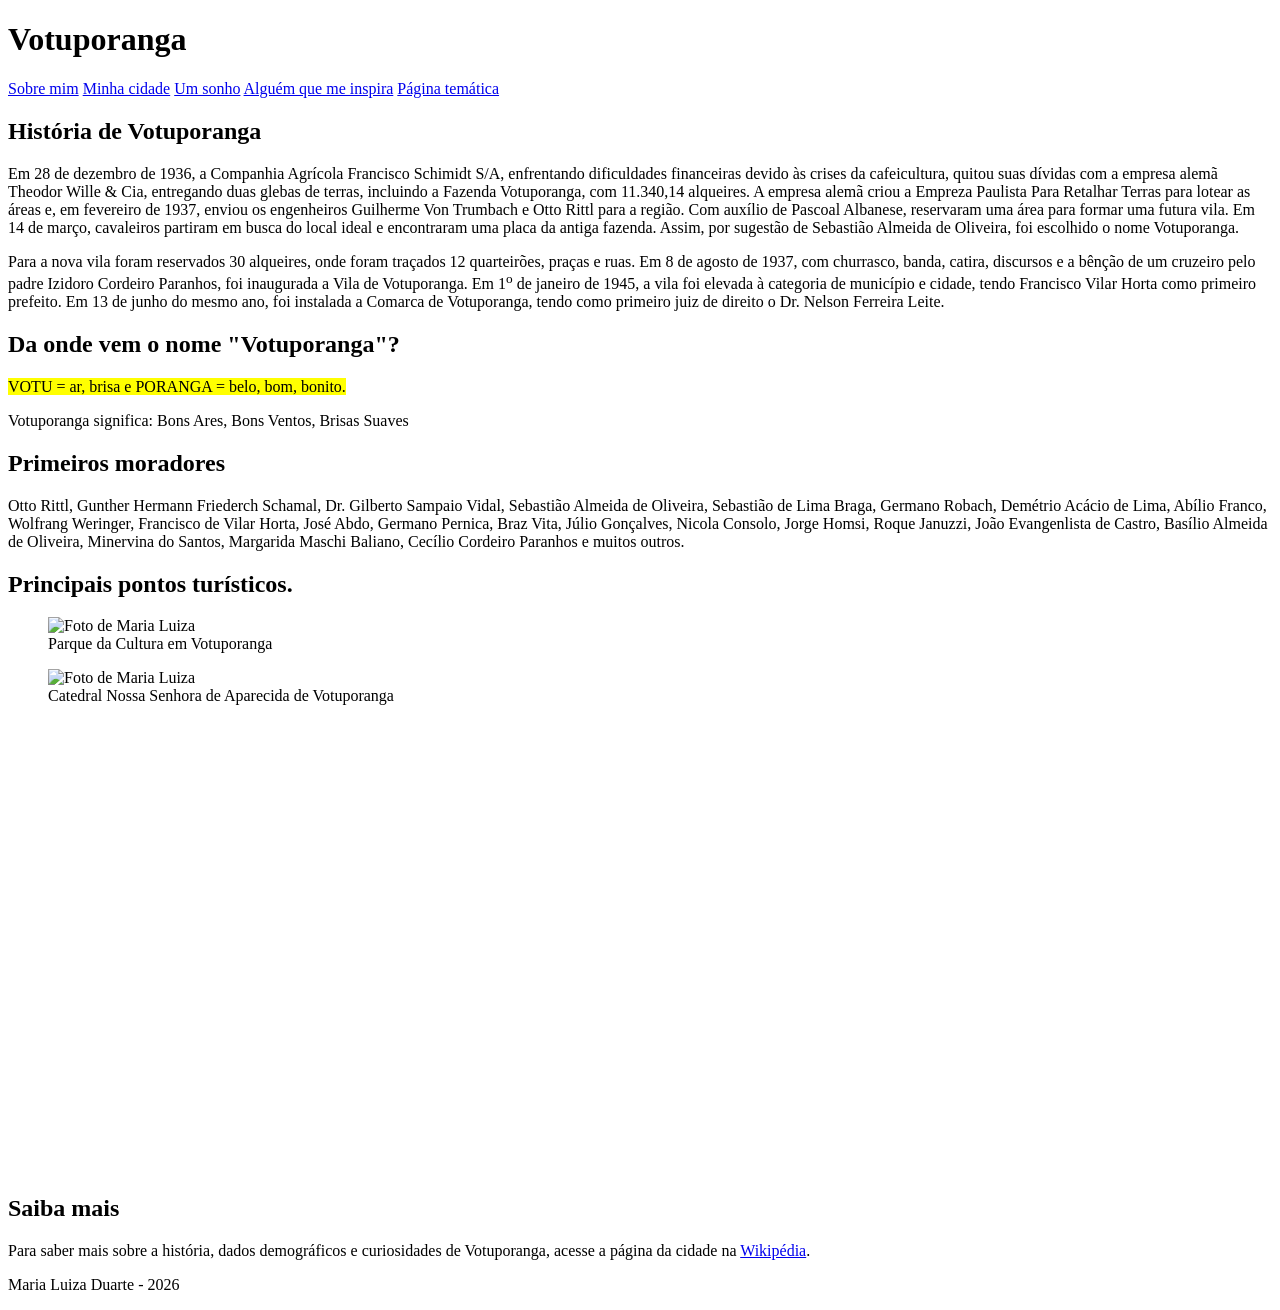
==== cidade.html @ b99aafb0 "Add files via upload" ====
<!DOCTYPE html>
<html lang="pt-br">
<head>
    <meta charset="UTF-8">
    <meta name="viewport" content="width=device-width, initial-scale=1.0">
    <title>Cidade</title>
</head>
<body>
    <header>
        <h1>Votuporanga</h1>

        <nav>
            <a href="index.html">Sobre mim</a>
            <a href="cidade.html">Minha cidade</a>
            <a href="sonho.html">Um sonho</a>
            <a href="inspiracao.html">Alguém que me inspira</a>
            <a href="tematica.html">Página temática</a>
        </nav>
     </header>

        <main>

        <section>
            <h2>História de Votuporanga</h2>
            <p>Em 28 de dezembro de 1936, a Companhia Agrícola Francisco 
                Schimidt S/A, enfrentando dificuldades financeiras devido
                 às crises da cafeicultura, quitou suas dívidas com 
                 a empresa alemã Theodor Wille & Cia, entregando 
                 duas glebas de terras, incluindo a Fazenda Votuporanga, 
                 com 11.340,14 alqueires. A empresa alemã criou 
                 a Empreza Paulista Para Retalhar Terras para lotear as 
                 áreas e, em fevereiro de 1937, enviou os engenheiros 
                 Guilherme Von Trumbach e Otto Rittl para a região. 
                 Com auxílio de Pascoal Albanese, reservaram uma área 
                 para formar uma futura vila. Em 14 de março, cavaleiros 
                 partiram em busca do local ideal e encontraram uma placa
                da antiga fazenda. Assim, por sugestão de Sebastião 
                Almeida de Oliveira, foi escolhido o nome Votuporanga.</p>
            
            <p>Para a nova vila foram reservados 30 alqueires, onde foram
                traçados 12 quarteirões, praças e ruas. Em 8 de agosto de 1937, 
                com churrasco, banda, catira, discursos e a bênção de um cruzeiro 
                pelo padre Izidoro Cordeiro Paranhos, foi inaugurada a Vila de 
                Votuporanga. Em 1<sup>o</sup> de janeiro de 1945, a vila foi elevada à 
                categoria de município e cidade, tendo Francisco Vilar Horta 
                como primeiro prefeito. Em 13 de junho do mesmo ano, foi instalada 
                a Comarca de Votuporanga, tendo como primeiro juiz de direito o
                Dr. Nelson Ferreira Leite.</p>

    
        </section>
        <section>
            <h2>Da onde vem o nome "Votuporanga"?</h2>
            <p><mark>VOTU = ar, brisa e PORANGA = belo, bom, bonito.</mark></p>
            <p>Votuporanga significa: Bons Ares, Bons Ventos, Brisas Suaves</p>
        </section>

        <section>
            <h2>Primeiros moradores</h2>
            <p>Otto Rittl, Gunther Hermann Friederch Schamal, 
                Dr. Gilberto Sampaio Vidal, Sebastião Almeida de Oliveira,
                Sebastião de Lima Braga, Germano Robach, 
                Demétrio Acácio de Lima, Abílio Franco, Wolfrang Weringer, 
                Francisco de Vilar Horta, José Abdo, Germano Pernica, 
                Braz Vita, Júlio Gonçalves, Nicola Consolo, Jorge Homsi, 
                Roque Januzzi, João Evangenlista de Castro, 
                Basílio Almeida de Oliveira, Minervina do Santos, 
                Margarida Maschi Baliano, Cecílio Cordeiro Paranhos e muitos outros.</p>
        </section>

        <section>
            <h2>Principais pontos turísticos.</h2>
        <figure>
                <img src="https://encrypted-tbn0.gstatic.com/images?q=tbn:ANd9GcS93Yaqj_mUSgeMP1rZdg_OJFkdQkofUBFfmrNjx3CUBQ&s=10"
                     alt="Foto de Maria Luiza">
                <figcaption>Parque da Cultura em Votuporanga</figcaption>
            </figure>
        
        <figure>
                <img src="https://turismo.votuporanga.sp.gov.br/fotos/9b4c9b1788249e87bd587fe98f34d9e6-22-04-2026-16-38-56.jpg"
                     alt="Foto de Maria Luiza">
                <figcaption>Catedral Nossa Senhora de Aparecida de Votuporanga</figcaption>
        </figure>

        <iframe src="https://www.google.com/maps/embed?pb=!1m18!1m12!1m3!1d239261.35788094776!2d-50.00278700449219!3d-20.446344249999992!2m3!1f0!2f0!3f0!3m2!1i1024!2i768!4f13.1!3m3!1m2!1s0x94bd5929225392c5%3A0x626d2c3d5a3f0a91!2sVotuporanga%20-%20SP!5e0!3m2!1spt-BR!2sbr!4v1787087079591!5m2!1spt-BR!2sbr" width="600" height="450" style="border:0;" allowfullscreen="" loading="lazy" referrerpolicy="strict-origin-when-cross-origin"></iframe>
        </section>

        <section>
    <h2>Saiba mais</h2>
    <p>
        Para saber mais sobre a história, dados demográficos e curiosidades de Votuporanga, acesse a página da cidade na 
        <a href="https://pt.wikipedia.org/wiki/Votuporanga" target="_blank">Wikipédia</a>.
    </p>
</section>

    </main>

    <footer>
        <p>Maria Luiza Duarte - 2026</p>
    </footer>


    <body>
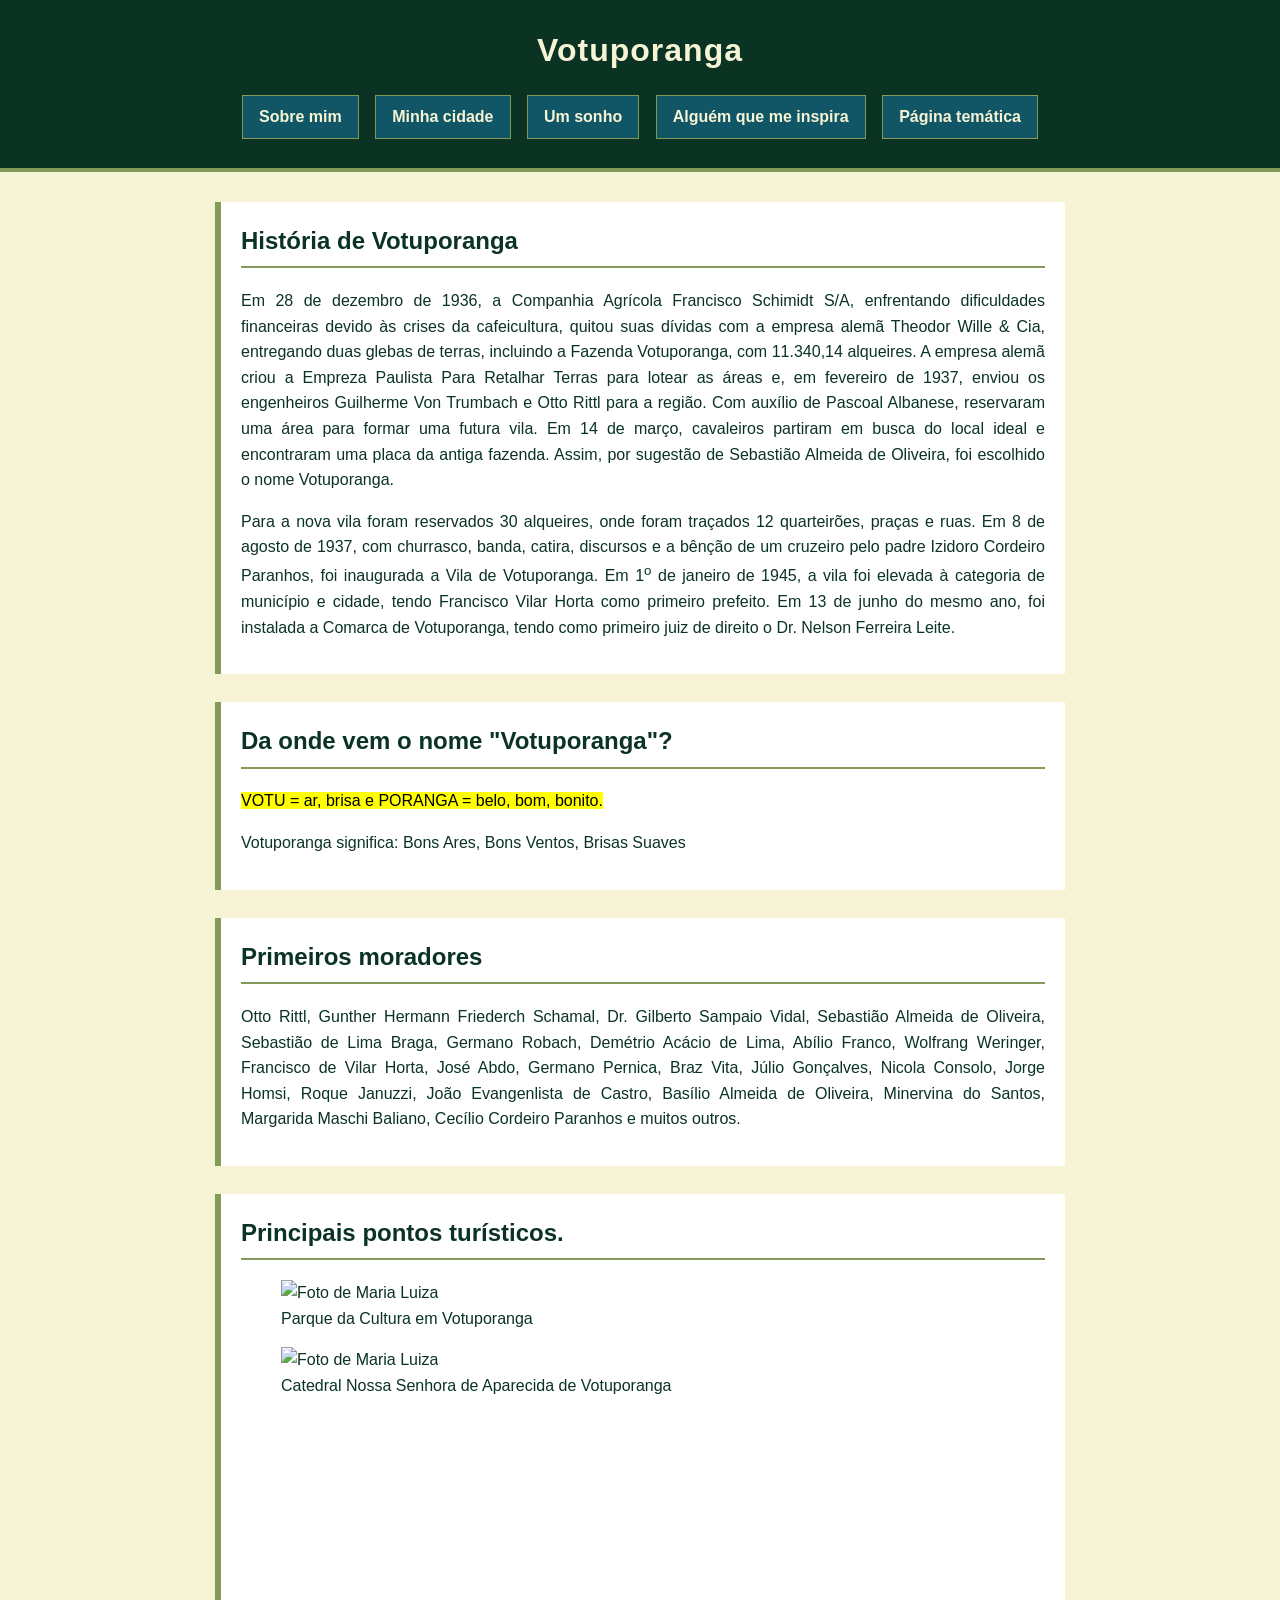
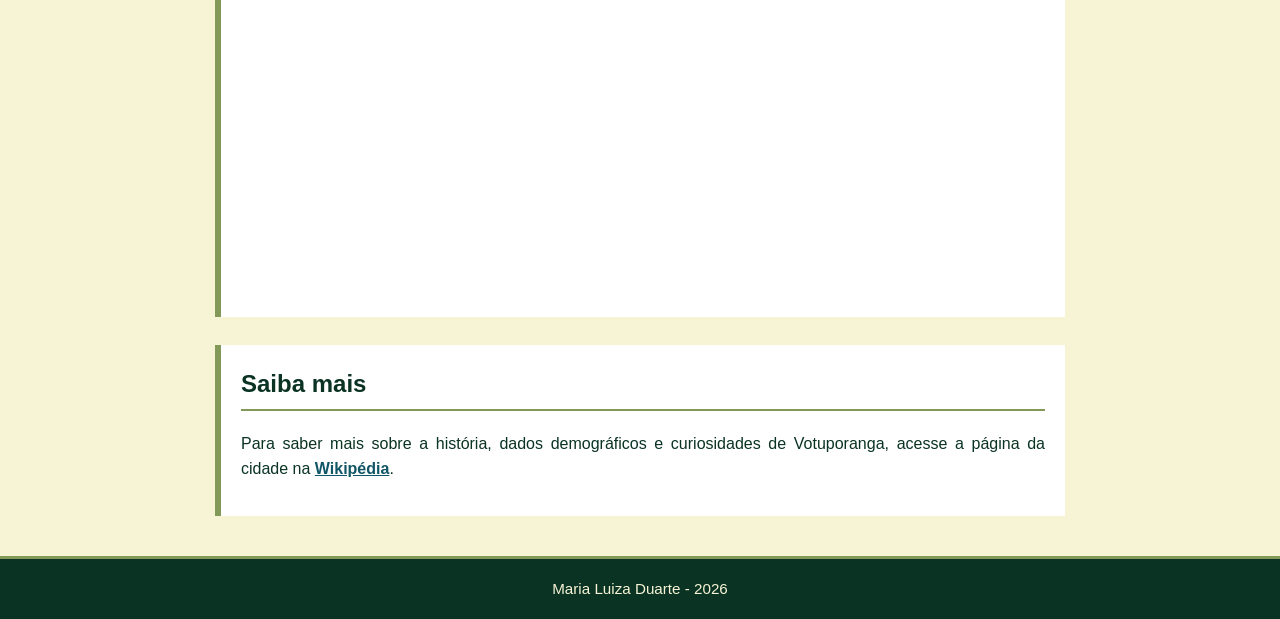
==== commit da565422: "Include CSS files for cidade.html Added CSS stylesheets for improved layout and design." ====
--- a/cidade.html
+++ b/cidade.html
@@ -4,6 +4,8 @@
     <meta charset="UTF-8">
     <meta name="viewport" content="width=device-width, initial-scale=1.0">
     <title>Cidade</title>
+      <link rel="stylesheet" href="geral.css">
+<link rel="stylesheet" href="cidade.css">
 </head>
 <body>
     <header>
@@ -100,4 +102,4 @@
     </footer>
 
 
-    <body>
+</body>
--- a/geral.css
+++ b/geral.css
@@ -0,0 +1,116 @@
+
+body {
+    margin: 0;
+    padding: 0;
+    background-color: #F7F4D5; /* Bege de fundo */
+    color: #0A3323;            /* Texto principal em Dark Green */
+    font-family: 'Segoe UI', Tahoma, Geneva, Verdana, sans-serif;
+    line-height: 1.6;
+}
+
+/* --- Cabeçalho e Título Principal (Seletor por ID e Elemento) --- */
+#topo {
+    margin: 0;
+    padding: 10px 0;
+    font-size: 2rem;
+    color: #F7F4D5;
+}
+
+header {
+    background-color: #0A3323;
+    padding: 25px 20px;
+    text-align: center;
+    border-bottom: 4px solid #839958;
+}
+
+header h1 {
+    margin: 0 0 15px 0;
+    color: #F7F4D5;
+    font-size: 2rem;
+    letter-spacing: 1px;
+}
+
+nav {
+    margin-top: 10px;
+}
+
+nav a {
+    display: inline-block;
+    color: #F7F4D5;
+    text-decoration: none;
+    padding: 8px 16px;
+    margin: 4px 6px;
+    background-color: #105666; /* Midnight Green */
+    border: 1px solid #839958;
+    font-weight: 600;
+}
+
+/* Interatividade :hover funcional no menu */
+nav a:hover {
+    background-color: #D3968C; 
+    color: #0A3323;
+    border-color: #0A3323;
+}
+
+/* --- Estrutura de Conteúdo Principal --- */
+main {
+    max-width: 850px;
+    margin: 30px auto;
+    padding: 0 20px;
+}
+
+section {
+    margin-bottom: 28px;
+    padding: 20px;
+    background-color: #ffffff;
+    border-left: 6px solid #839958;
+}
+
+h2 {
+    color: #0A3323;
+    margin-top: 0;
+    border-bottom: 2px solid #839958;
+    padding-bottom: 6px;
+}
+
+/* --- Links Gerais --- */
+a {
+    color: #105666;
+    font-weight: 600;
+}
+
+a:hover {
+    color: #D3968C;
+}
+
+.btn-topo {
+    display: inline-block;
+    padding: 10px 18px;
+    margin: 15px 0;
+    background-color: #839958;
+    color: #ffffff;
+    text-decoration: none;
+    font-weight: bold;
+    border: 2px solid #0A3323;
+}
+
+.btn-topo:hover {
+    background-color: #D3968C;
+    color: #0A3323;
+    border-color: #D3968C;
+}
+
+/* --- Rodapé --- */
+footer {
+    background-color: #0A3323;
+    color: #F7F4D5;
+    text-align: center;
+    padding: 18px 10px;
+    margin-top: 40px;
+    border-top: 3px solid #839958;
+}
+
+footer p {
+    margin: 0;
+    font-size: 0.95rem;
+}
--- a/cidade.css
+++ b/cidade.css
@@ -0,0 +1,24 @@
+
+
+/* Destaque para dados históricos */
+section p {
+    text-align: justify;
+    margin-bottom: 14px;
+}
+
+/* Estilização e responsividade da moldura do Google Maps */
+iframe {
+    display: block;
+    width: 100%;
+    max-width: 650px;
+    margin: 20px auto;
+    border: 4px solid #839958;
+    padding: 4px;
+    background-color: #ffffff;
+}
+
+/* Seção de pontos turísticos ou informações extras */
+h3 {
+    color: #105666;
+    margin-top: 18px;
+}
